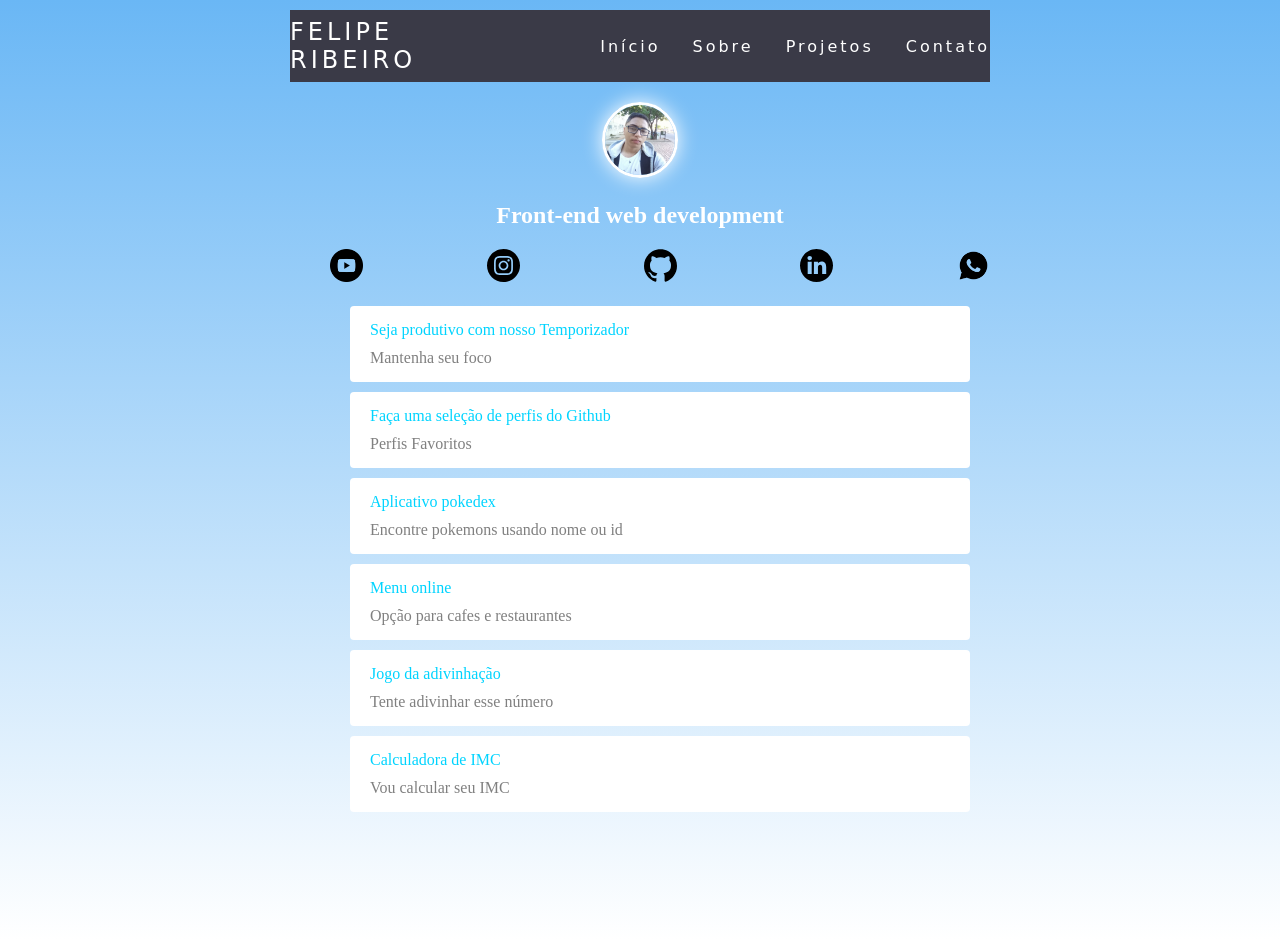
==== index.html @ 5a0fda38 "Update index.html" ====
<!DOCTYPE html>
<html lang="pt-br">
  <head>
    <meta charset="UTF-8" />
    <meta http-equiv="X-UA-Compatible" content="IE=edge" />
    <meta name="viewport" content="width=device-width, initial-scale=1.0" />
    <meta name="viewport" content="width=device-width, initial-scale=1, maximum-scale=1, user-scalable=no">
    <title>Felipe Ribeiro</title>
    <link rel="stylesheet" href="css/style.css" />
    <link rel="icon" href="img/favicon-16x16.png">
  </head>

  <body>
    <header>
      <nav>
        <a class="logo" href="index.html">Felipe Ribeiro</a>
        <div class="mobile-menu">
          <div class="line1"></div>
          <div class="line2"></div>
          <div class="line3"></div>
        </div>
        <ul class="nav-list">
          <li><a href="#">Início</a></li>
          <li><a href="#">Sobre</a></li>
          <li><a href="#">Projetos</a></li>
          <li><a href="#">Contato</a></li>
        </ul>
      </nav>
    </header>
    <main src="img/bg.jpg">
      <div class="profile">
        <img src="img/felipe.jpg" alt="Felipe" class="avatar">
        <h2>Front-end web development</h2>
        </div>
        <ul class="social">
            <li><a href="https://www.youtube.com/c/FelipeRibeiro2077">
                <img src="img/youtube.png" alt="youtube">
                </a>
            </li>
            <li>
            <a href="https://www.instagram.com/felipe.spn">
                <img src="img/insta.svg" alt="Instagram">
                </a>
            </li>
            <li>
                <a href="https://github.com/feliperibeirospn">
                 <img src="img/github.svg" alt="github">
                </a>
                    </li>
                    <li>
                    <a href="https://www.linkedin.com/in/felipe-ribeiro-85a534146/">
                        <img src="img/linkedin.svg" alt="linkedin">
                        </a>
                    </li>
                    <li>
                        <a href="https://wa.me/5584981543284">
                            <img src="img/whatsapp.png" alt="whatsapp">
                            </a>
                        </li>
        </ul>
    
        <Div>
            <ul class="Links-list">
                  <li>
                  <a href="https://feliperibeirospn.github.io/PROJETOTEMPORIZADOR/">
                   Seja produtivo com nosso Temporizador
                    <span>Mantenha seu foco </span>
                      </a>
                  </li>
               </li>
                  <li>
                  <a href="https://feliperibeirospn.github.io/GitHubFavorites/">
                   Faça uma seleção de perfis do Github
                    <span>Perfis Favoritos </span>
                      </a>
                  </li>
                  <li>
                    <a href="https://feliperibeirospn.github.io/pokedex/">
                    Aplicativo pokedex
                    <span>Encontre pokemons usando nome ou id</span>
                    </a>
                </li>
              </li>
              <li>
                <a href="https://feliperibeirospn.github.io/Menucaffe/">
                Menu online
                <span>Opção para cafes e restaurantes</span>
                </a>
            </li>
               <li>
                <a href="https://feliperibeirospn.github.io/JOGOADIVINHAÇÃO/">
               Jogo da adivinhação
                <span>Tente adivinhar esse número</span>
                </a>
            </li>
                <li>
                <a href="https://feliperibeirospn.github.io/PROJETOIMC/">
               Calculadora de IMC
                <span>Vou calcular seu IMC</span>
                </a>
                </li>
              
            </ul>
        </Div>
    </main>
    <script src="mobile-navbar.js"></script>
  </body>
</html>
---- css/style.css ----
-------------------navbar------------
* {
  margin: 0;
  padding: 0;
}

a {
  color: #fff;
  text-decoration: none;
  transition: 0.3s;
}

a:hover {
  opacity: 0.7;
}

.logo {
  font-size: 24px;
  text-transform: uppercase;
  letter-spacing: 4px;
}

nav {
  display: flex;
  justify-content: space-around;
  align-items: center;
  font-family: system-ui, -apple-system, Helvetica, Arial, sans-serif;
  background: #3a3a47;
  height: 8vh;
}

main {
  background-size: cover;
  height: 92vh;
}

.nav-list {
  list-style: none;
  display: flex;
}

.nav-list li {
  letter-spacing: 3px;
  margin-left: 32px;
}

.mobile-menu {
  display: none;
  cursor: pointer;
}

.mobile-menu div {
  width: 32px;
  height: 2px;
  background: #fff;
  margin: 8px;
  transition: 0.3s;
}

@media (max-width: 999px) {
  body {
    overflow-x: hidden;
  }
  .nav-list {
    position: absolute;
    top: 8vh;
    right: 0;
    width: 50vw;
    height: 92vh;
    background: #23232e;
    flex-direction: column;
    align-items: center;
    justify-content: space-around;
    transform: translateX(100%);
    transition: transform 0.3s ease-in;
  }
  .nav-list li {
    margin-left: 0;
    opacity: 0;
  }
  .mobile-menu {
    display: block;
  }
}

.nav-list.active {
  transform: translateX(0);
}

@keyframes navLinkFade {
  from {
    opacity: 0;
    transform: translateX(50px);
  }
  to {
    opacity: 1;
    transform: translateX(0);
  }
}

.mobile-menu.active .line1 {
  transform: rotate(-45deg) translate(-8px, 8px);
}

.mobile-menu.active .line2 {
  opacity: 0;
}

.mobile-menu.active .line3 {
  transform: rotate(45deg) translate(-5px, -7px);
}
----------------------------------------------------LINKTREE------------------
html,body{height: 100%;
}
body{ max-width: 700px;
      margin: 10px auto;
    background:linear-gradient(to bottom, #6ab7f5, #fff) no-repeat center center;
    font-family: "raleway", cursive;
    color: white;
    


}
.avatar{
    width: 70px;
    border-radius: 50px;
    border: 3px solid white;
    box-shadow: 0 0 20px;
}
h1{
    font-family:"architects Daughter", cursive;
    font-weight: 100;
    font-size: 24px;
    margin-bottom: 5px;


}
.h2{
    font-size: 16px;

}
.profile{
    text-align: center;
    margin-top: 20px;
}
.social{
    display: flex;
    justify-content: space-between;
    list-style: none;
    margin: 20px 0;
    
}
.social img{
    width: 33px; 
     
}
.Links-list{
    list-style: none;
 
}
.Links-list li {
    margin: 10px 20px;
}
.Links-list li a{
  border-radius: 4px;
  display: block;
  background: white;
  padding: 15px 20px;
  text-decoration: none;
  color: rgba(0,212,255,1);
}
.Links-list li a span{
    color: grey;
    display: block;
    margin-top: 10px; 

}
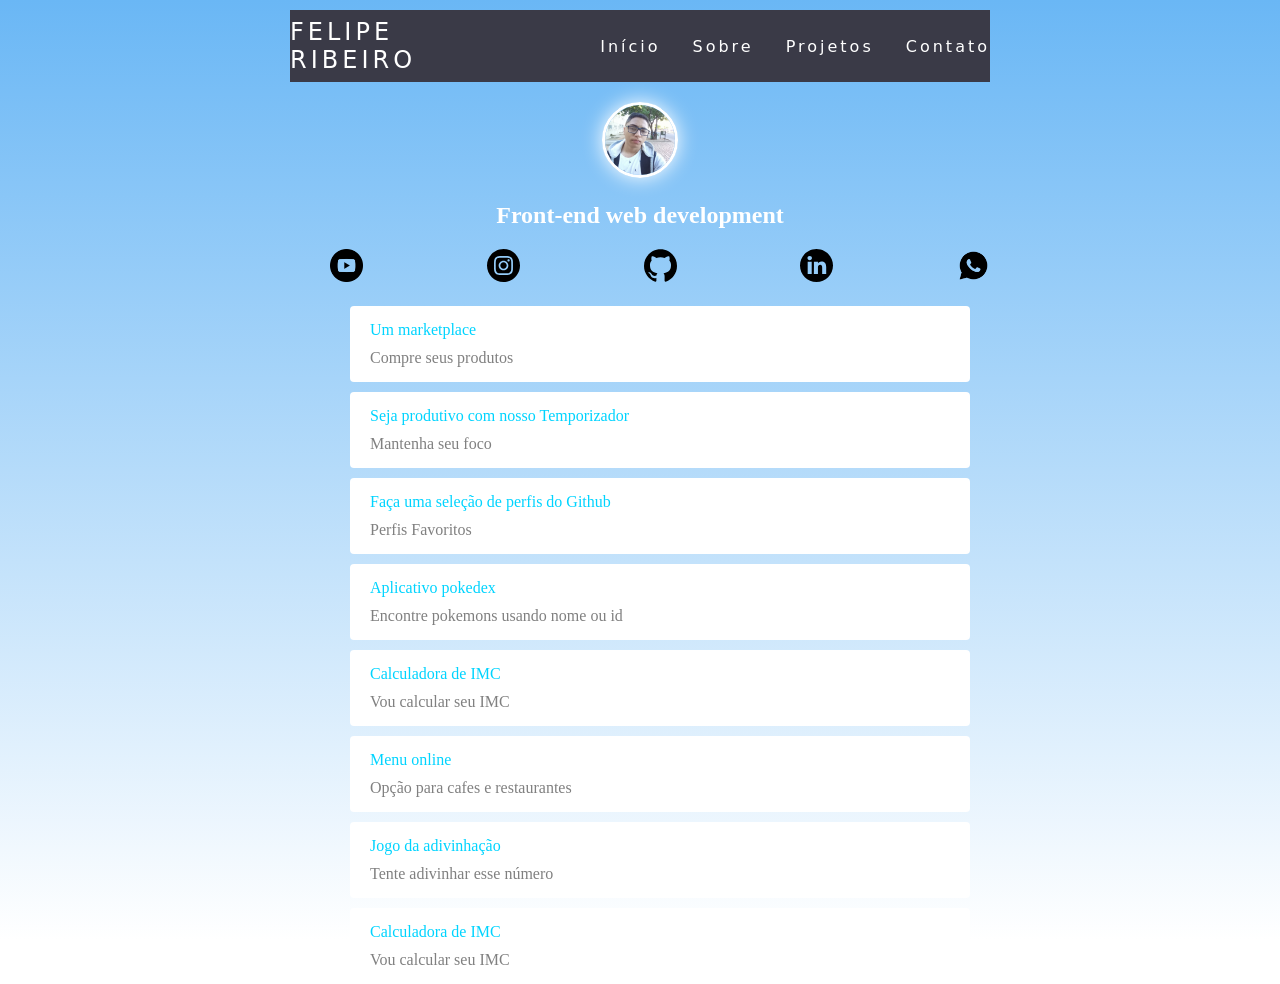
==== commit 3f3a7676: "Update index.html" ====
--- a/index.html
+++ b/index.html
@@ -48,7 +48,7 @@
                 </a>
                     </li>
                     <li>
-                    <a href="https://www.linkedin.com/in/felipe-ribeiro-85a534146/">
+                    <a href="https://www.linkedin.com/in/felipe-ribeiro-75989528a/">
                         <img src="img/linkedin.svg" alt="linkedin">
                         </a>
                     </li>
@@ -61,6 +61,12 @@
     
         <Div>
             <ul class="Links-list">
+              <li>
+                  <a href="https://feliperibeirospn.github.io/ProjetoIntegrador-compre-mais/">
+                   Um marketplace
+                    <span>Compre seus produtos </span>
+                      </a>
+                  </li>
                   <li>
                   <a href="https://feliperibeirospn.github.io/PROJETOTEMPORIZADOR/">
                    Seja produtivo com nosso Temporizador
@@ -81,6 +87,13 @@
                     </a>
                 </li>
               </li>
+               <li>
+                <a href="https://feliperibeirospn.github.io/PROJETOIMC/">
+               Calculadora de IMC
+                <span>Vou calcular seu IMC</span>
+                </a>
+                </li>
+              
               <li>
                 <a href="https://feliperibeirospn.github.io/Menucaffe/">
                 Menu online
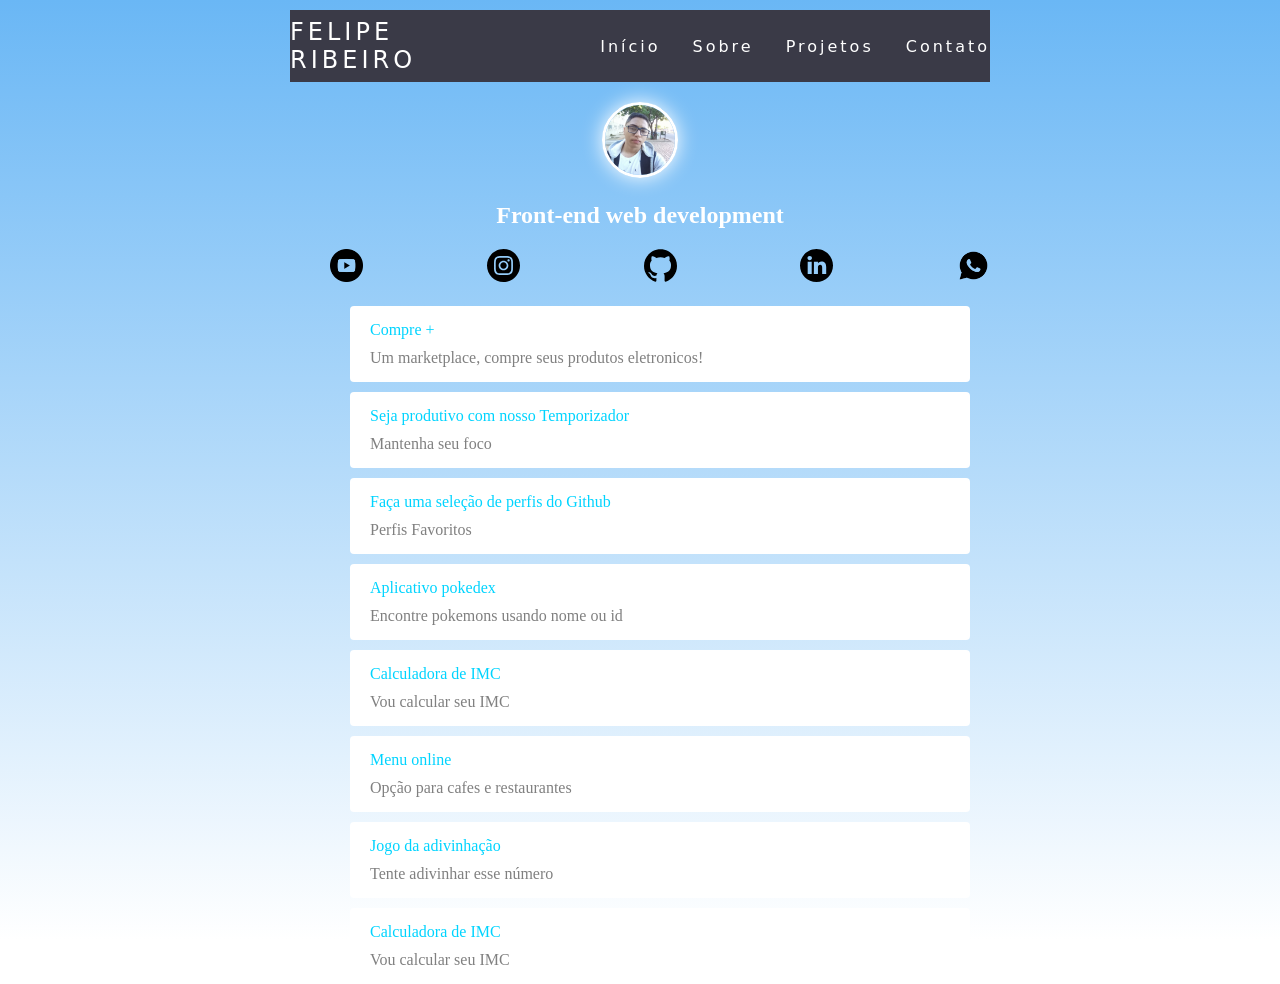
==== commit b7d9fb1d: "Update index.html" ====
--- a/index.html
+++ b/index.html
@@ -63,8 +63,8 @@
             <ul class="Links-list">
               <li>
                   <a href="https://feliperibeirospn.github.io/ProjetoIntegrador-compre-mais/">
-                   Um marketplace
-                    <span>Compre seus produtos </span>
+                   Compre +
+                    <span>Um marketplace, compre seus produtos eletronicos! </span>
                       </a>
                   </li>
                   <li>
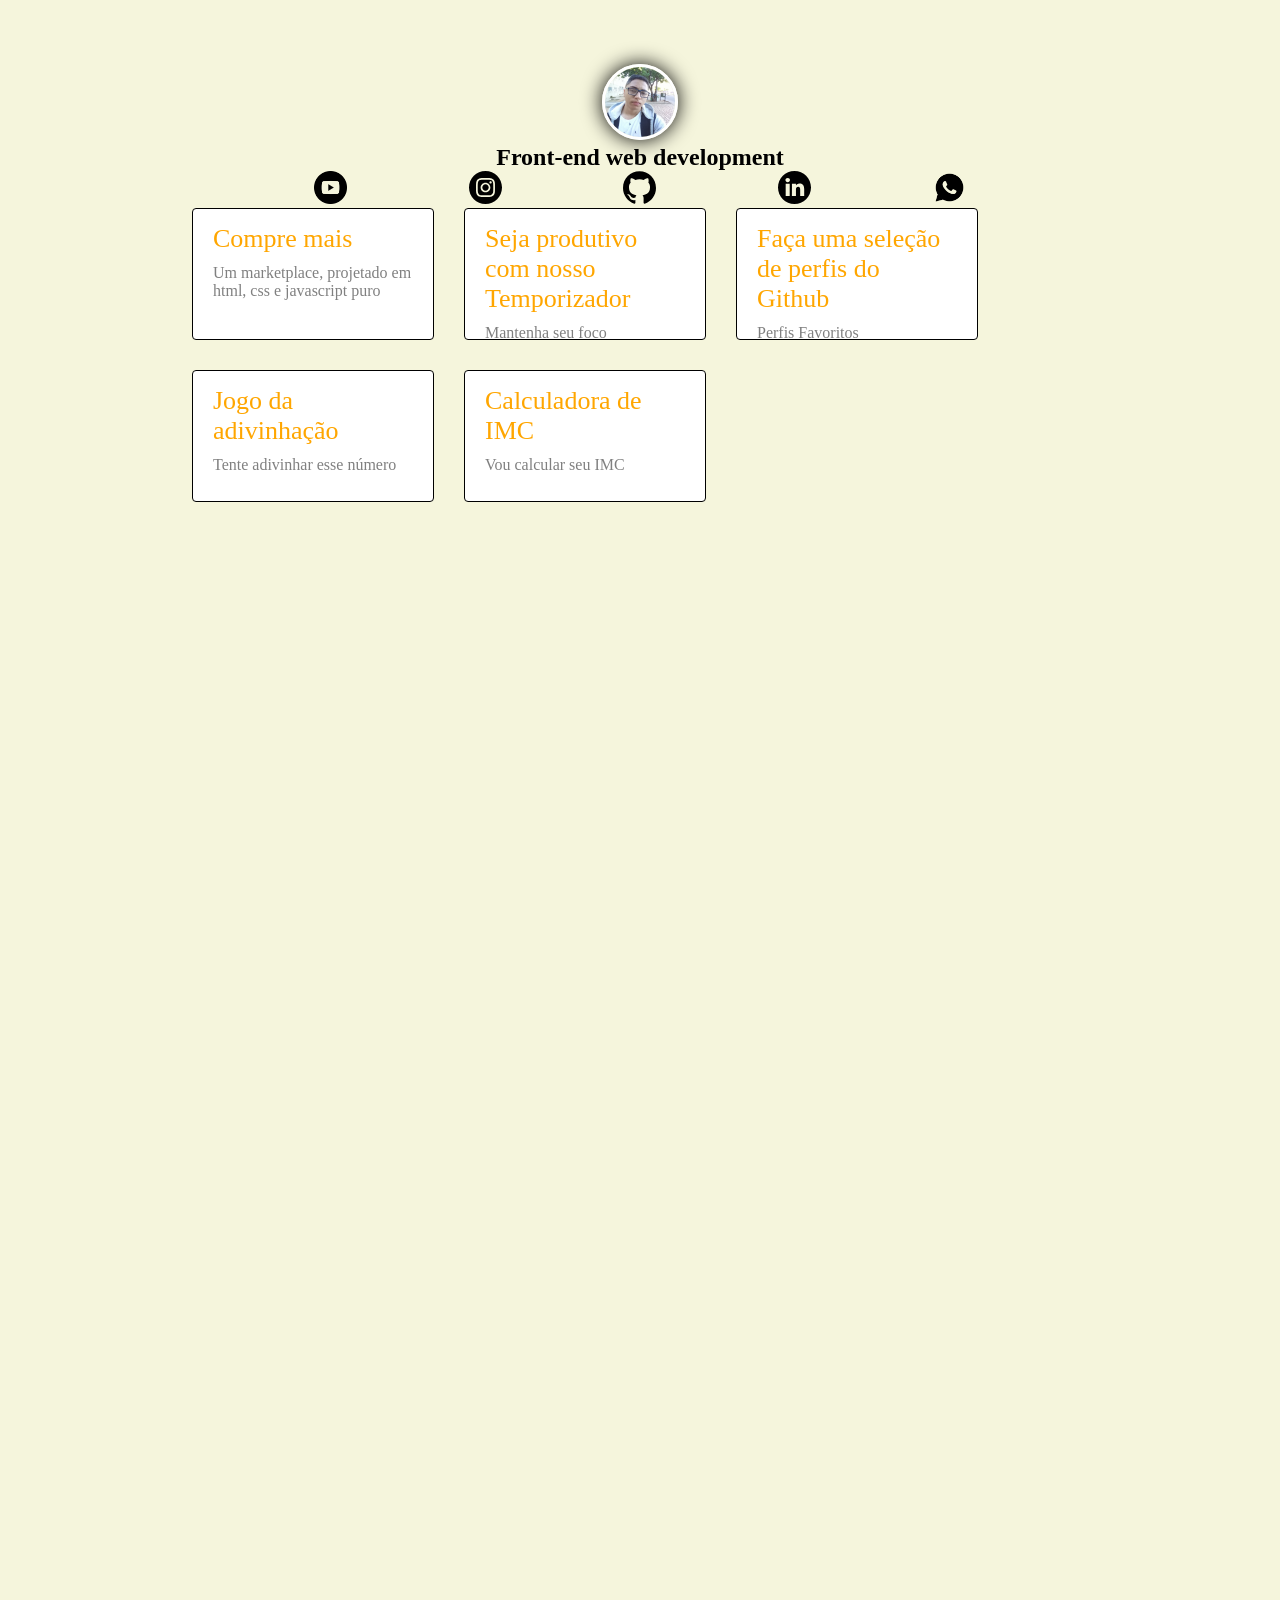
==== commit f717b0b6: "new branch" ====
--- a/index.html
+++ b/index.html
@@ -3,119 +3,81 @@
   <head>
     <meta charset="UTF-8" />
     <meta http-equiv="X-UA-Compatible" content="IE=edge" />
-    <meta name="viewport" content="width=device-width, initial-scale=1.0" />
-    <meta name="viewport" content="width=device-width, initial-scale=1, maximum-scale=1, user-scalable=no">
     <title>Felipe Ribeiro</title>
-    <link rel="stylesheet" href="css/style.css" />
-    <link rel="icon" href="img/favicon-16x16.png">
+    <link rel="stylesheet" href="src/css/style.css" />
+    <link rel="icon" href="src/img/favicon-16x16.png" />
   </head>
 
   <body>
-    <header>
-      <nav>
-        <a class="logo" href="index.html">Felipe Ribeiro</a>
-        <div class="mobile-menu">
-          <div class="line1"></div>
-          <div class="line2"></div>
-          <div class="line3"></div>
+    <main class="container">
+      <div class="box">
+        <div class="profile">
+          <img src="src/img/felipe.jpg" alt="Felipe" class="avatar" />
+          <h2>Front-end web development</h2>
+          <div class="social">
+            <ul>
+              <li>
+                <a href="https://www.youtube.com/c/FelipeRibeiro2077">
+                  <img src="src/img/youtube.png" alt="youtube" />
+                </a>
+              </li>
+              <li>
+                <a href="https://www.instagram.com/felipe.spn">
+                  <img src="src/img/insta.svg" alt="Instagram" />
+                </a>
+              </li>
+              <li>
+                <a href="https://github.com/feliperibeirospn">
+                  <img src="src/img/github.svg" alt="github" />
+                </a>
+              </li>
+              <li>
+                <a href="https://www.linkedin.com/in/felipe-ribeiro-75989528a/">
+                  <img src="src/img/linkedin.svg" alt="linkedin" />
+                </a>
+              </li>
+              <li>
+                <a href="https://wa.me/5584981543284">
+                  <img src="src/img/whatsapp.png" alt="whatsapp" />
+                </a>
+              </li>
+            </ul>
+          </div>
         </div>
-        <ul class="nav-list">
-          <li><a href="#">Início</a></li>
-          <li><a href="#">Sobre</a></li>
-          <li><a href="#">Projetos</a></li>
-          <li><a href="#">Contato</a></li>
-        </ul>
-      </nav>
-    </header>
-    <main src="img/bg.jpg">
-      <div class="profile">
-        <img src="img/felipe.jpg" alt="Felipe" class="avatar">
-        <h2>Front-end web development</h2>
+
+        <div class="Links-list">
+          <div class="cards">
+            <a  href="https://feliperibeirospn.github.io/src/ProjetoIntegrador-compre-mais/"
+            >Compre mais
+            <span>Um marketplace, projetado em html, css e javascript puro </span>
+            </a>
+          </div>
+          <div class="cards">
+            <a href="https://feliperibeirospn.github.io/src/PROJETOTEMPORIZADOR/">
+              Seja produtivo com nosso Temporizador
+              <span>Mantenha seu foco </span>
+            </a>
+          </div>
+          <div class="cards">
+            <a href="https://feliperibeirospn.github.io/src/GitHubFavorites/">
+              Faça uma seleção de perfis do Github
+              <span>Perfis Favoritos </span>
+            </a>
+          </div>
+          <div class="cards">
+            <a href="https://feliperibeirospn.github.io/src/JOGOADIVINHAÇÃO/">
+              Jogo da adivinhação
+              <span>Tente adivinhar esse número</span>
+            </a>
+          </div>
+          <div class="cards">
+            <a href="https://feliperibeirospn.github.io/src/PROJETOIMC/">
+              Calculadora de IMC
+              <span>Vou calcular seu IMC</span>
+            </a>
+          </div>
         </div>
-        <ul class="social">
-            <li><a href="https://www.youtube.com/c/FelipeRibeiro2077">
-                <img src="img/youtube.png" alt="youtube">
-                </a>
-            </li>
-            <li>
-            <a href="https://www.instagram.com/felipe.spn">
-                <img src="img/insta.svg" alt="Instagram">
-                </a>
-            </li>
-            <li>
-                <a href="https://github.com/feliperibeirospn">
-                 <img src="img/github.svg" alt="github">
-                </a>
-                    </li>
-                    <li>
-                    <a href="https://www.linkedin.com/in/felipe-ribeiro-75989528a/">
-                        <img src="img/linkedin.svg" alt="linkedin">
-                        </a>
-                    </li>
-                    <li>
-                        <a href="https://wa.me/5584981543284">
-                            <img src="img/whatsapp.png" alt="whatsapp">
-                            </a>
-                        </li>
-        </ul>
-    
-        <Div>
-            <ul class="Links-list">
-              <li>
-                  <a href="https://feliperibeirospn.github.io/ProjetoIntegrador-compre-mais/">
-                   Compre +
-                    <span>Um marketplace, compre seus produtos eletronicos! </span>
-                      </a>
-                  </li>
-                  <li>
-                  <a href="https://feliperibeirospn.github.io/PROJETOTEMPORIZADOR/">
-                   Seja produtivo com nosso Temporizador
-                    <span>Mantenha seu foco </span>
-                      </a>
-                  </li>
-               </li>
-                  <li>
-                  <a href="https://feliperibeirospn.github.io/GitHubFavorites/">
-                   Faça uma seleção de perfis do Github
-                    <span>Perfis Favoritos </span>
-                      </a>
-                  </li>
-                  <li>
-                    <a href="https://feliperibeirospn.github.io/pokedex/">
-                    Aplicativo pokedex
-                    <span>Encontre pokemons usando nome ou id</span>
-                    </a>
-                </li>
-              </li>
-               <li>
-                <a href="https://feliperibeirospn.github.io/PROJETOIMC/">
-               Calculadora de IMC
-                <span>Vou calcular seu IMC</span>
-                </a>
-                </li>
-              
-              <li>
-                <a href="https://feliperibeirospn.github.io/Menucaffe/">
-                Menu online
-                <span>Opção para cafes e restaurantes</span>
-                </a>
-            </li>
-               <li>
-                <a href="https://feliperibeirospn.github.io/JOGOADIVINHAÇÃO/">
-               Jogo da adivinhação
-                <span>Tente adivinhar esse número</span>
-                </a>
-            </li>
-                <li>
-                <a href="https://feliperibeirospn.github.io/PROJETOIMC/">
-               Calculadora de IMC
-                <span>Vou calcular seu IMC</span>
-                </a>
-                </li>
-              
-            </ul>
-        </Div>
+      </div>
     </main>
-    <script src="mobile-navbar.js"></script>
   </body>
 </html>
--- a/src/css/style.css
+++ b/src/css/style.css
@@ -0,0 +1,94 @@
+* {
+  padding: 0;
+  margin: 0;
+
+}
+
+.container {
+  min-height: 200vh;
+  background-color: beige;
+  width: 100%;
+  display: flex;
+  flex-direction: column;
+  align-items: center;
+
+}
+
+.box {
+  margin-top: 5%;
+  width: 70%;
+  height: 100%;
+ 
+}
+
+.avatar {
+  width: 70px;
+  border-radius: 50px;
+  border: 3px solid white;
+  box-shadow: 0 0 20px;
+}
+
+h1 {
+  font-family: "architects Daughter", cursive;
+  font-weight: 100;
+  font-size: 24px;
+  margin-bottom: 5px;
+
+
+}
+
+.profile {
+  text-align: center;
+
+}
+
+.social ul {
+  display: flex;
+  justify-content:space-evenly;
+  list-style: none;
+
+}
+.social img:hover{
+  transform: scale(1.2);
+  transition: 500ms linear;
+}
+
+.social img {
+  width: 33px;
+
+}
+
+.Links-list {
+  display: flex;
+  gap: 30px;
+  list-style: none;
+  flex-wrap: wrap;
+}
+
+.cards a {
+  width: 200px;
+  height: 100px;
+  font-size: 26px;
+  border-radius: 4px;
+  display: block;
+  background: white;
+  padding: 15px 20px;
+  text-decoration: none;
+  color: rgb(255, 166, 0);
+  border: solid black 1px;
+  
+}
+
+.cards a:hover{
+  transform: scale(1.1);
+  border: solid black 1px;
+  transition: 1000ms linear;
+}
+
+.cards a span {
+  color: grey;
+  display: block;
+  margin-top: 10px;
+  font-size: 16px;
+
+}
